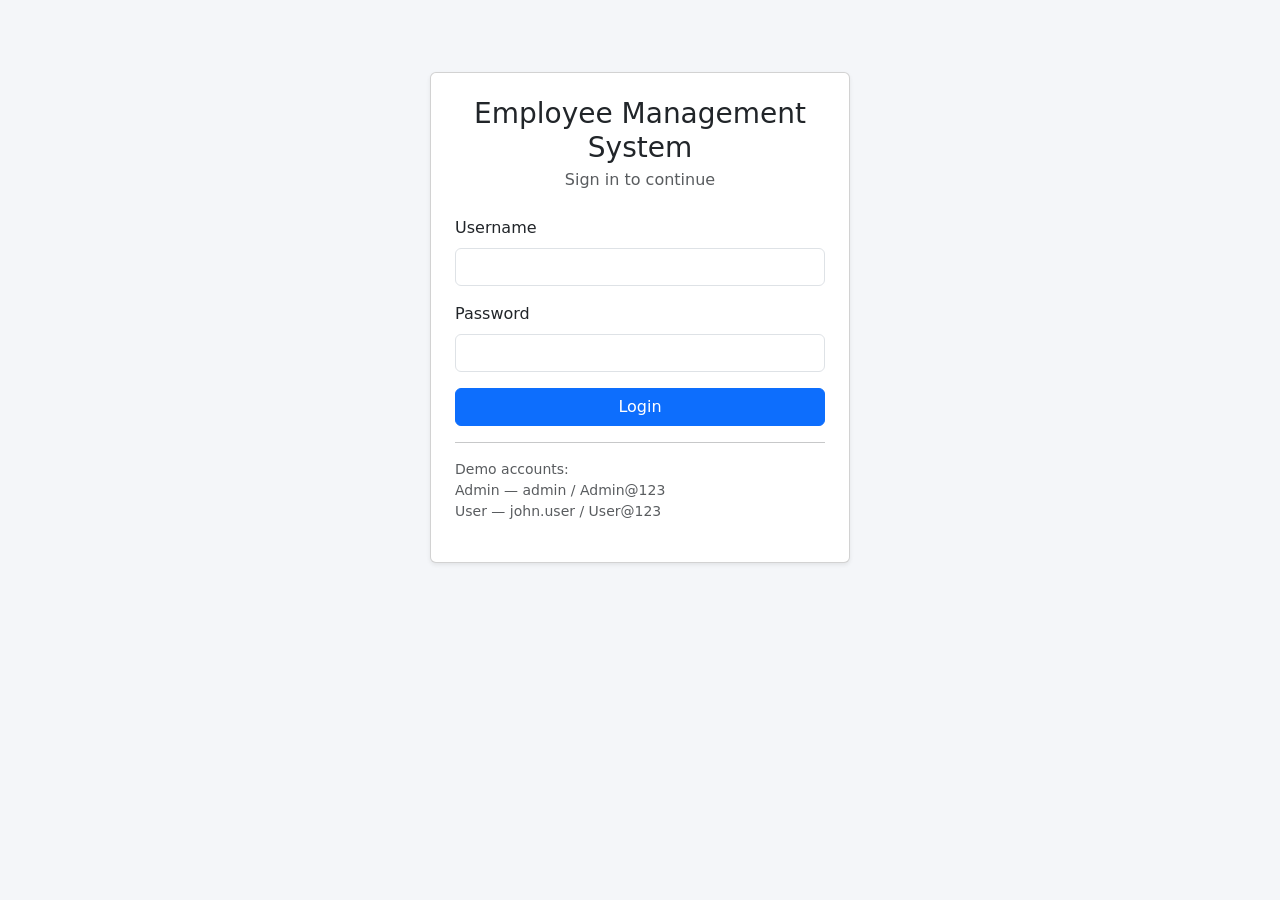
==== src/EmployeeManagement.Api/wwwroot/index.html @ 2c639795 "Initial commit: Secure Employee Management System (ASP.NET Core 8 + EF Core + JWT + vanilla JS front" ====
<!DOCTYPE html>
<html lang="en">
<head>
    <meta charset="utf-8" />
    <meta name="viewport" content="width=device-width, initial-scale=1" />
    <title>Login - Employee Management System</title>
    <link href="https://cdn.jsdelivr.net/npm/bootstrap@5.3.3/dist/css/bootstrap.min.css" rel="stylesheet" />
    <link href="css/site.css" rel="stylesheet" />
</head>
<body>
    <div class="container">
        <div class="card login-card shadow-sm">
            <div class="card-body p-4">
                <h3 class="text-center mb-1">Employee Management System</h3>
                <p class="text-center text-muted mb-4">Sign in to continue</p>

                <div id="loginAlert" class="alert alert-danger d-none" role="alert"></div>

                <form id="loginForm" novalidate>
                    <div class="mb-3">
                        <label for="username" class="form-label">Username</label>
                        <input type="text" class="form-control" id="username" required />
                        <div class="invalid-feedback">Username is required.</div>
                    </div>
                    <div class="mb-3">
                        <label for="password" class="form-label">Password</label>
                        <input type="password" class="form-control" id="password" required />
                        <div class="invalid-feedback">Password is required.</div>
                    </div>
                    <button type="submit" class="btn btn-primary w-100" id="loginButton">Login</button>
                </form>

                <hr />
                <p class="text-muted small mb-0">Demo accounts:</p>
                <p class="text-muted small mb-0">Admin &mdash; admin / Admin@123</p>
                <p class="text-muted small">User &mdash; john.user / User@123</p>
            </div>
        </div>
    </div>

    <script src="js/api.js"></script>
    <script src="js/login.js"></script>
</body>
</html>
---- src/EmployeeManagement.Api/wwwroot/css/site.css ----
body {
    background-color: #f4f6f9;
}

.navbar-brand {
    font-weight: 600;
}

.card-summary {
    border: none;
    border-radius: 0.75rem;
    color: #fff;
}

.card-summary .card-body {
    padding: 1.5rem;
}

.card-summary .summary-value {
    font-size: 2rem;
    font-weight: 700;
}

.bg-total {
    background: linear-gradient(135deg, #4e73df, #224abe);
}

.bg-active {
    background: linear-gradient(135deg, #1cc88a, #13855c);
}

.bg-inactive {
    background: linear-gradient(135deg, #e74a3b, #be2617);
}

.login-card {
    max-width: 420px;
    margin: 8vh auto 0 auto;
}

.table-actions button {
    margin-right: 0.25rem;
}

.status-badge-active {
    background-color: #1cc88a;
}

.status-badge-inactive {
    background-color: #e74a3b;
}
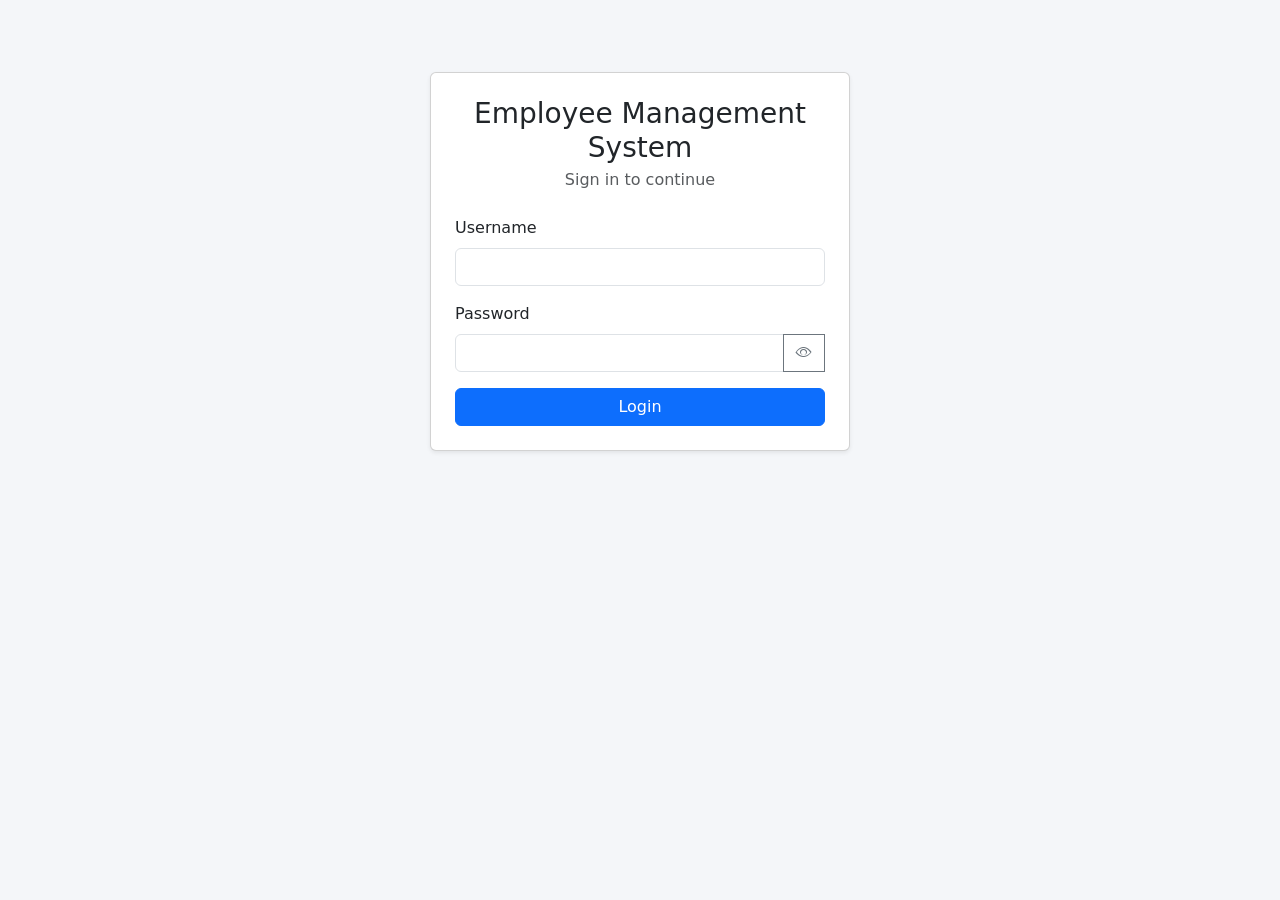
==== commit c330211c: "changes all done and fix bugs" ====
--- a/src/EmployeeManagement.Api/wwwroot/index.html
+++ b/src/EmployeeManagement.Api/wwwroot/index.html
@@ -5,6 +5,7 @@
     <meta name="viewport" content="width=device-width, initial-scale=1" />
     <title>Login - Employee Management System</title>
     <link href="https://cdn.jsdelivr.net/npm/bootstrap@5.3.3/dist/css/bootstrap.min.css" rel="stylesheet" />
+    <link href="https://cdn.jsdelivr.net/npm/bootstrap-icons@1.11.3/font/bootstrap-icons.min.css" rel="stylesheet" />
     <link href="css/site.css" rel="stylesheet" />
 </head>
 <body>
@@ -24,16 +25,16 @@
                     </div>
                     <div class="mb-3">
                         <label for="password" class="form-label">Password</label>
-                        <input type="password" class="form-control" id="password" required />
-                        <div class="invalid-feedback">Password is required.</div>
+                        <div class="input-group">
+                            <input type="password" class="form-control" id="password" required />
+                            <button type="button" class="btn btn-outline-secondary" id="togglePasswordButton" tabindex="-1" aria-label="Show password">
+                                <i class="bi bi-eye" id="togglePasswordIcon"></i>
+                            </button>
+                            <div class="invalid-feedback">Password is required.</div>
+                        </div>
                     </div>
                     <button type="submit" class="btn btn-primary w-100" id="loginButton">Login</button>
                 </form>
-
-                <hr />
-                <p class="text-muted small mb-0">Demo accounts:</p>
-                <p class="text-muted small mb-0">Admin &mdash; admin / Admin@123</p>
-                <p class="text-muted small">User &mdash; john.user / User@123</p>
             </div>
         </div>
     </div>
--- a/src/EmployeeManagement.Api/wwwroot/css/site.css
+++ b/src/EmployeeManagement.Api/wwwroot/css/site.css
@@ -4,6 +4,59 @@
 
 .navbar-brand {
     font-weight: 600;
+}
+
+.profile-toggle {
+    border: none;
+    background: transparent;
+}
+
+.profile-toggle:hover,
+.profile-toggle:focus {
+    background: rgba(255, 255, 255, 0.08);
+}
+
+.profile-avatar {
+    display: inline-flex;
+    align-items: center;
+    justify-content: center;
+    width: 2rem;
+    height: 2rem;
+    border-radius: 50%;
+    background: linear-gradient(135deg, #4e73df, #224abe);
+    color: #fff;
+    font-weight: 600;
+    font-size: 0.9rem;
+}
+
+.profile-avatar-lg {
+    width: 2.75rem;
+    height: 2.75rem;
+    font-size: 1.1rem;
+}
+
+.profile-menu {
+    min-width: 260px;
+    border: none;
+    border-radius: 0.5rem;
+    box-shadow: 0 0.5rem 1.5rem rgba(33, 40, 50, 0.18);
+}
+
+.profile-role-badge {
+    background-color: #4e73df;
+    font-weight: 500;
+}
+
+.dashboard-hero {
+    display: flex;
+    align-items: center;
+    justify-content: space-between;
+    flex-wrap: wrap;
+    gap: 1rem;
+    background: #fff;
+    border-radius: 0.75rem;
+    padding: 1.25rem 1.5rem;
+    box-shadow: 0 0.15rem 1.75rem rgba(33, 40, 50, 0.08);
 }
 
 .card-summary {
@@ -19,6 +72,62 @@
 .card-summary .summary-value {
     font-size: 2rem;
     font-weight: 700;
+}
+
+.card-summary .summary-icon {
+    font-size: 2.5rem;
+    opacity: 0.35;
+}
+
+.panel-card {
+    border: none;
+    border-radius: 0.75rem;
+    box-shadow: 0 0.15rem 1.75rem rgba(33, 40, 50, 0.08);
+}
+
+.panel-title {
+    font-weight: 600;
+    color: #4a4f57;
+    margin-bottom: 1rem;
+}
+
+.dept-bar-row {
+    display: flex;
+    align-items: center;
+    gap: 0.75rem;
+    margin-bottom: 0.85rem;
+}
+
+.dept-bar-label {
+    width: 120px;
+    flex-shrink: 0;
+    font-size: 0.85rem;
+    color: #4a4f57;
+    white-space: nowrap;
+    overflow: hidden;
+    text-overflow: ellipsis;
+}
+
+.dept-bar-track {
+    flex-grow: 1;
+    background-color: #eef1f6;
+    border-radius: 0.5rem;
+    height: 0.85rem;
+    overflow: hidden;
+}
+
+.dept-bar-fill {
+    height: 100%;
+    border-radius: 0.5rem;
+    transition: width 0.4s ease;
+}
+
+.dept-bar-count {
+    width: 28px;
+    text-align: right;
+    font-weight: 600;
+    font-size: 0.85rem;
+    color: #4a4f57;
 }
 
 .bg-total {
